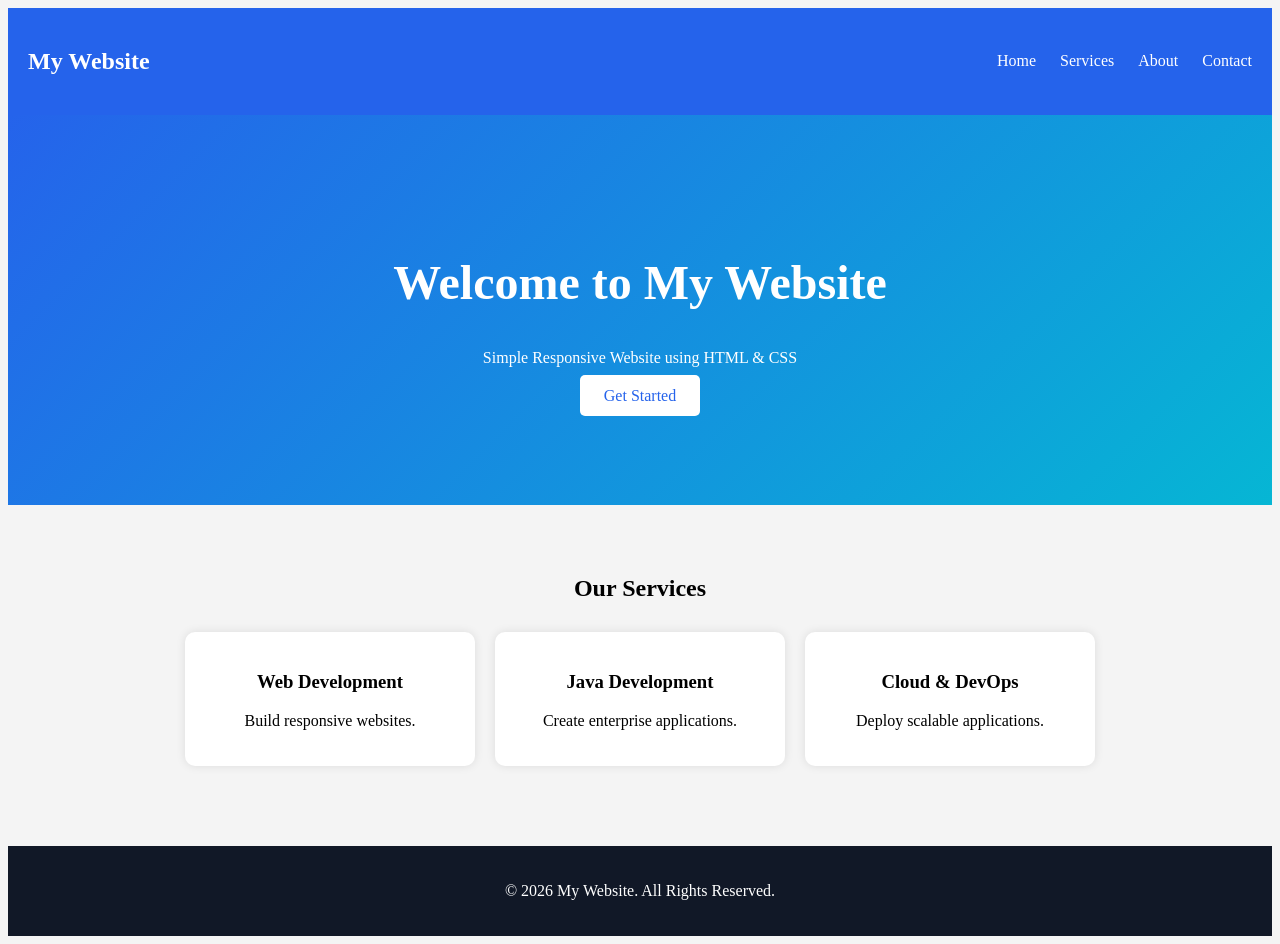
==== roadmap.html @ 2e3601b5 "Fix title in roadmap.html" ====
<!DOCTYPE html>
<html lang="en">
<head>
<meta charset="UTF-8">
<meta name="viewport" content="width=device-width, initial-scale=1.0">
<title>M Website</title>

<style>///
*{
    margin:0;
    padding:0;
    box-sizing:border-box;
    font-family:Arial,sans-serif;
}

body{
    background:#f4f4f4;
}

header{
    background:#2563eb;
    color:white;
    padding:20px;
    display:flex;
    justify-content:space-between;
    align-items:center;
}

nav a{
    color:white;
    text-decoration:none;
    margin-left:20px;
}

.hero{
    text-align:center;
    padding:100px 20px;
    background:linear-gradient(135deg,#2563eb,#06b6d4);
    color:white;
}

.hero h1{
    font-size:3rem;
}

.hero p{
    margin:20px 0;
}

.btn{
    background:white;
    color:#2563eb;
    padding:12px 24px;
    border-radius:5px;
    text-decoration:none;
}

.services{
    padding:50px 20px;
    text-align:center;
}

.cards{
    display:flex;
    justify-content:center;
    gap:20px;
    flex-wrap:wrap;
    margin-top:30px;
}

.card{
    background:white;
    padding:20px;
    width:250px;
    border-radius:10px;
    box-shadow:0 0 10px rgba(0,0,0,0.1);
}

footer{
    background:#111827;
    color:white;
    text-align:center;
    padding:20px;
    margin-top:30px;
}
</style>
</head>

<body>

<header>
    <h2>My Website</h2>

    <nav>
        <a href="#">Home</a>
        <a href="#">Services</a>
        <a href="#">About</a>
        <a href="#">Contact</a>
    </nav>
</header>

<section class="hero">
    <h1>Welcome to My Website</h1>
    <p>Simple Responsive Website using HTML & CSS</p>
    <a href="#" class="btn">Get Started</a>
</section>

<section class="services">
    <h2>Our Services</h2>

    <div class="cards">
        <div class="card">
            <h3>Web Development</h3>
            <p>Build responsive websites.</p>
        </div>

        <div class="card">
            <h3>Java Development</h3>
            <p>Create enterprise applications.</p>
        </div>

        <div class="card">
            <h3>Cloud & DevOps</h3>
            <p>Deploy scalable applications.</p>
        </div>
    </div>
</section>

<footer>
    <p>© 2026 My Website. All Rights Reserved.</p>
</footer>

</body>
</html>
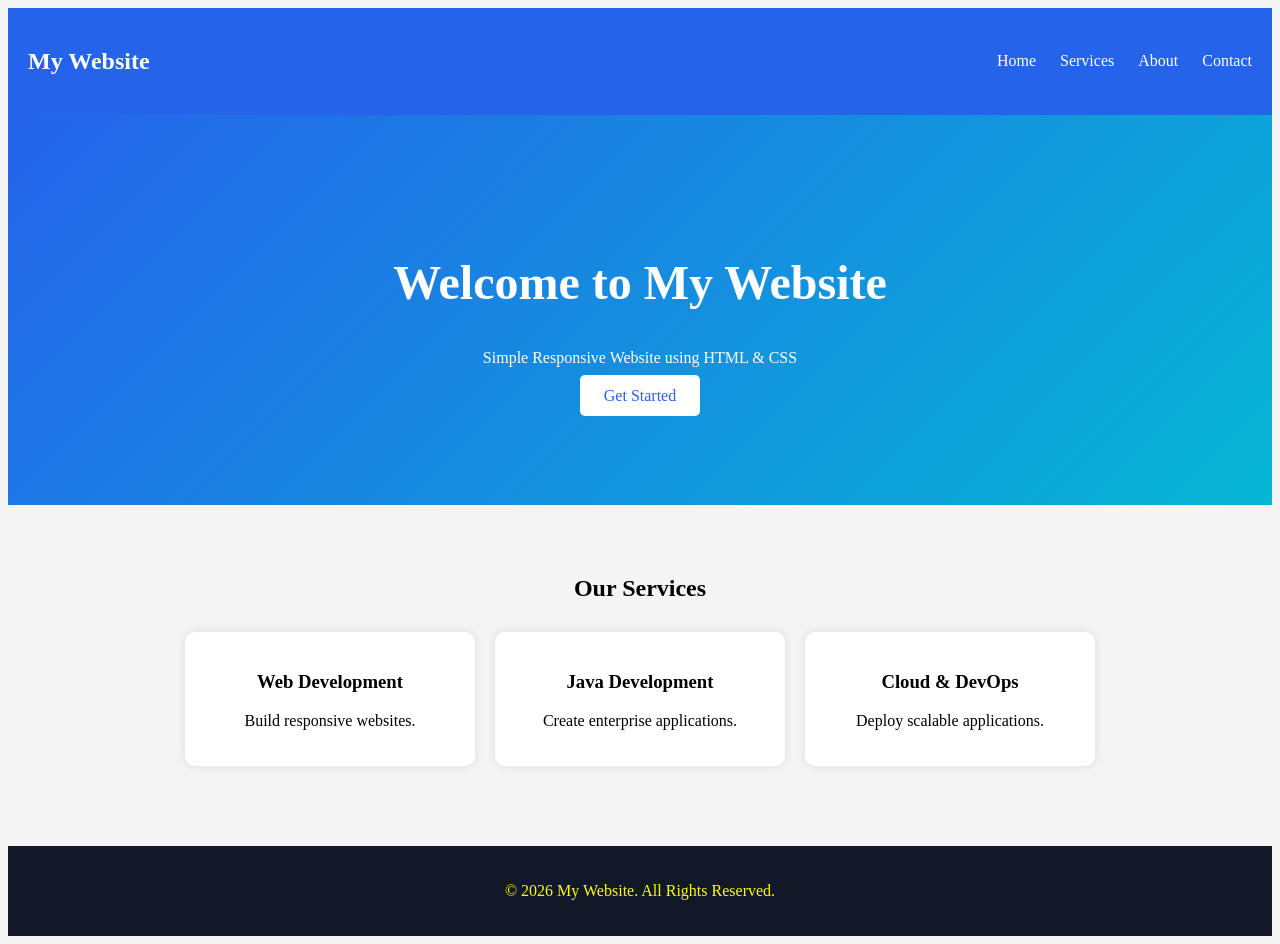
==== commit 6c81b126: "Update title and footer text color in roadmap.html" ====
--- a/roadmap.html
+++ b/roadmap.html
@@ -3,7 +3,7 @@
 <head>
 <meta charset="UTF-8">
 <meta name="viewport" content="width=device-width, initial-scale=1.0">
-<title>M Website</title>
+<title>My Website</title>
 
 <style>///
 *{
@@ -78,7 +78,7 @@
 
 footer{
     background:#111827;
-    color:white;
+    color:yellow;
     text-align:center;
     padding:20px;
     margin-top:30px;
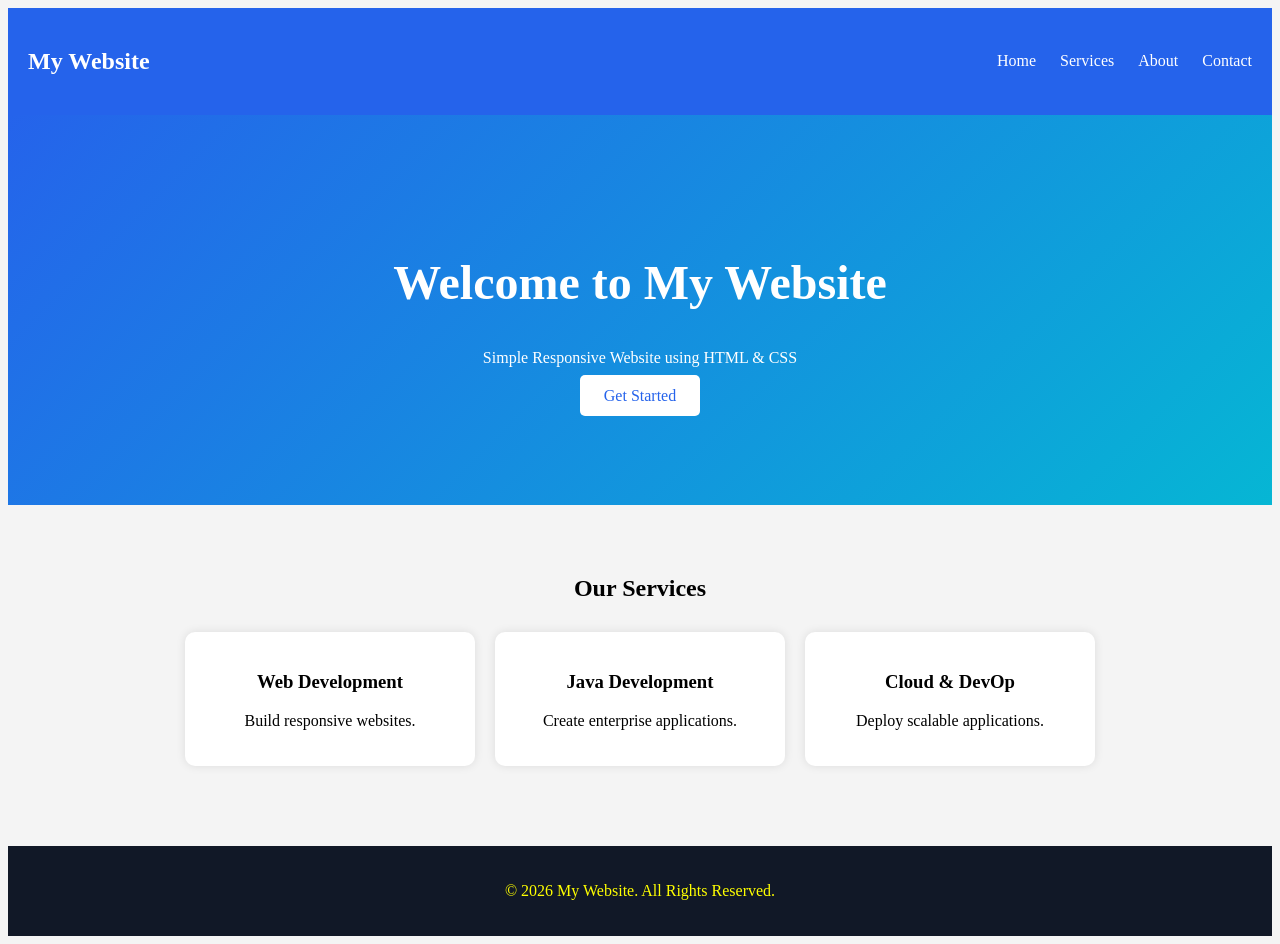
==== commit 2c72fda1: "Fix typo in Cloud & DevOps heading" ====
--- a/roadmap.html
+++ b/roadmap.html
@@ -120,7 +120,7 @@
         </div>
 
         <div class="card">
-            <h3>Cloud & DevOps</h3>
+            <h3>Cloud & DevOp</h3>
             <p>Deploy scalable applications.</p>
         </div>
     </div>
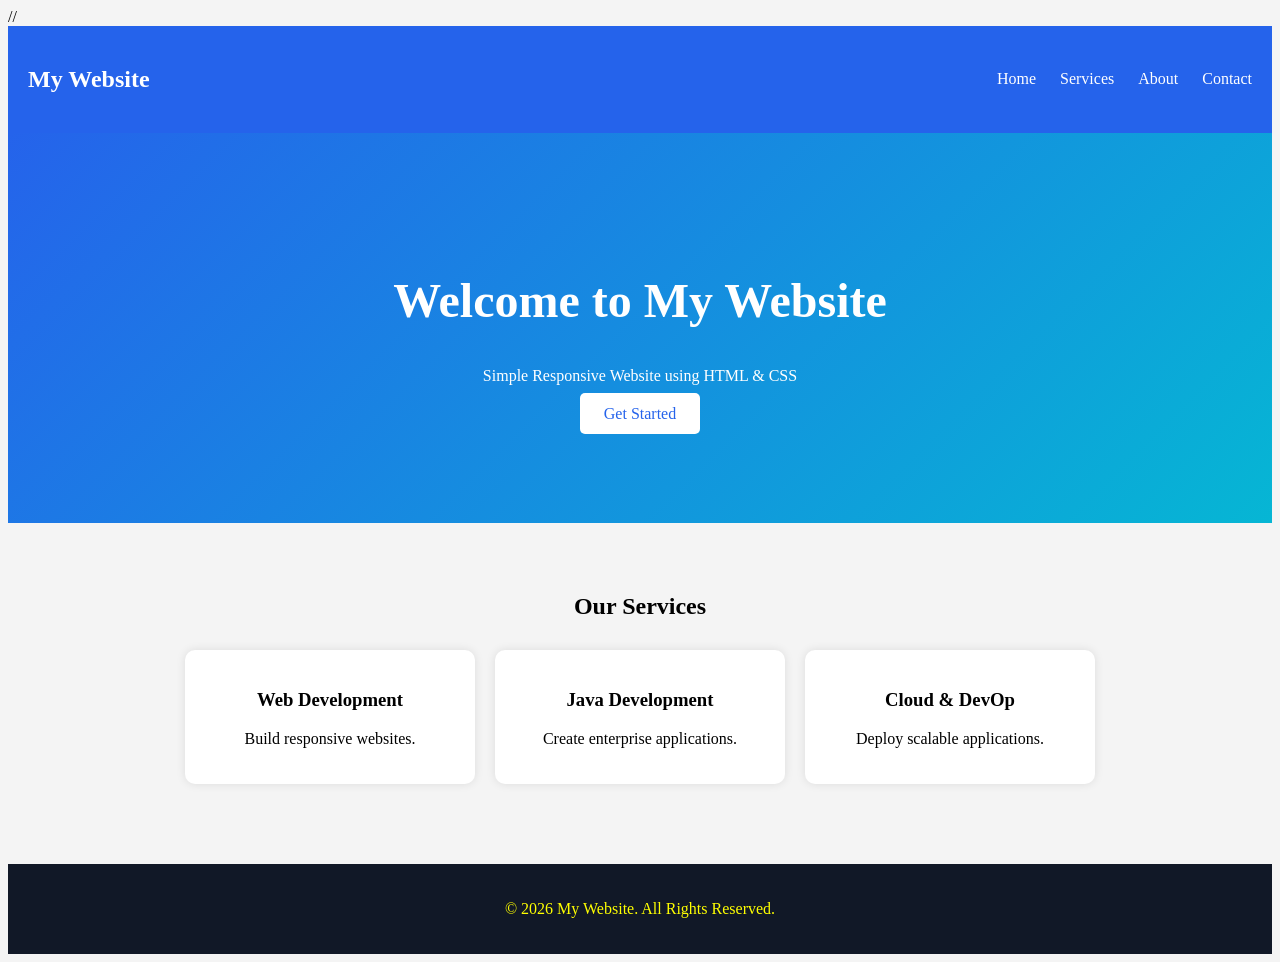
==== commit cd66b02e: "Fix HTML title tag formatting" ====
--- a/roadmap.html
+++ b/roadmap.html
@@ -3,7 +3,7 @@
 <head>
 <meta charset="UTF-8">
 <meta name="viewport" content="width=device-width, initial-scale=1.0">
-<title>My Website</title>
+<title>My Website</title>//
 
 <style>///
 *{
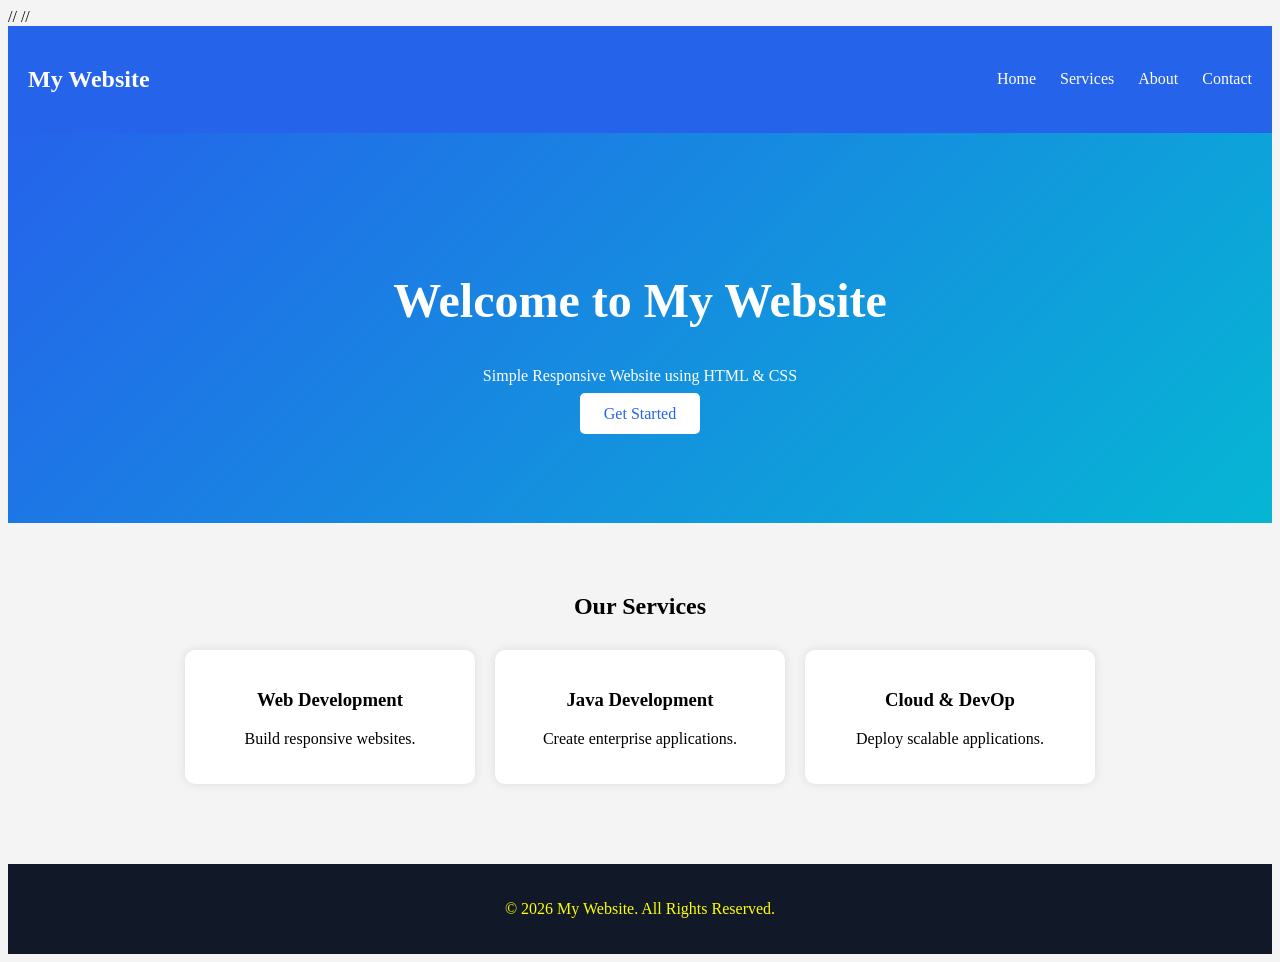
==== commit e297a7a5: "Fix HTML head tag formatting" ====
--- a/roadmap.html
+++ b/roadmap.html
@@ -1,6 +1,6 @@
 <!DOCTYPE html>
 <html lang="en">
-<head>
+<head>//
 <meta charset="UTF-8">
 <meta name="viewport" content="width=device-width, initial-scale=1.0">
 <title>My Website</title>//
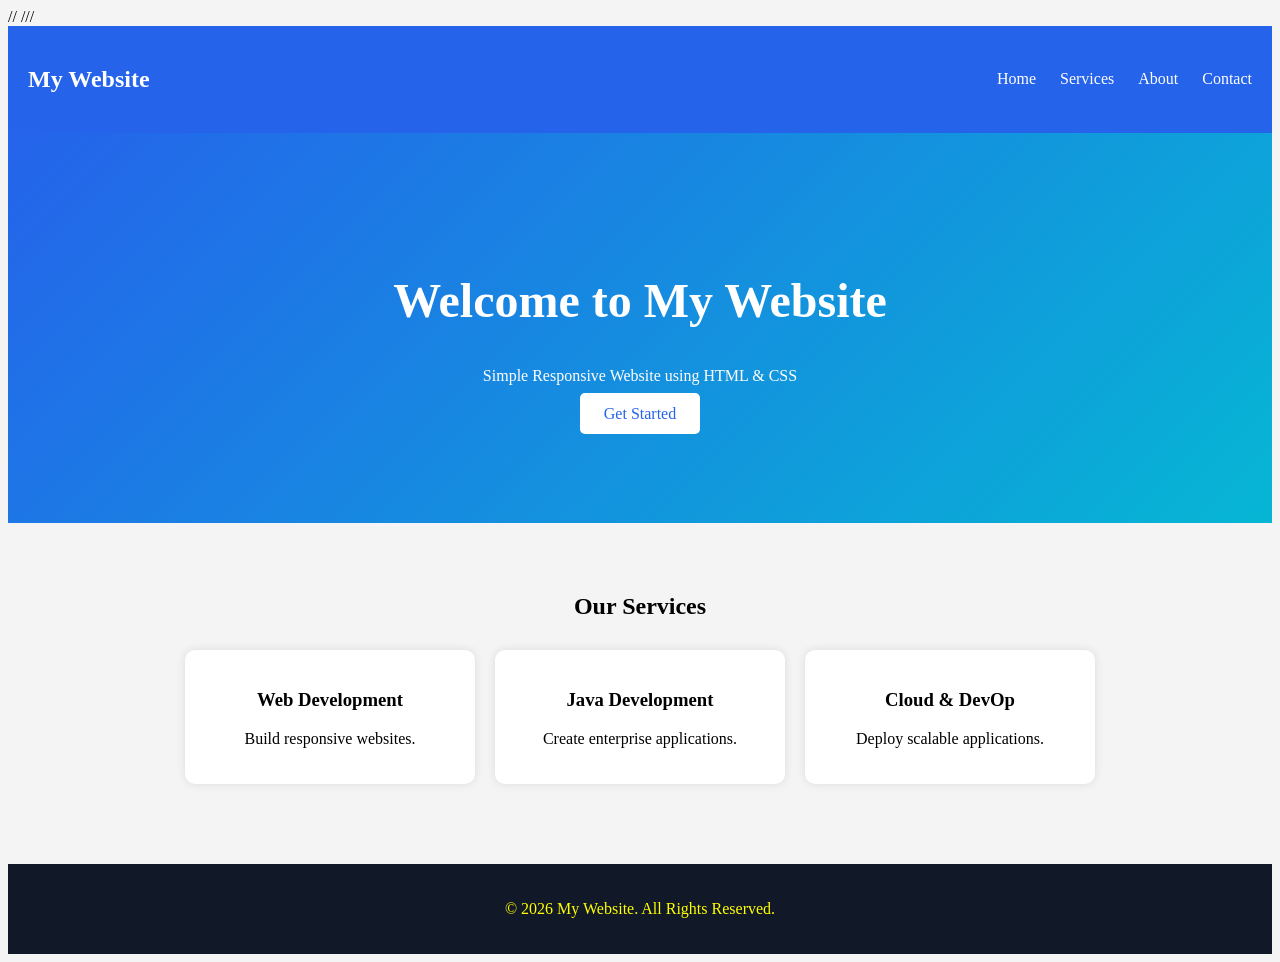
==== commit 40b4afcc: "Fix HTML title tag formatting" ====
--- a/roadmap.html
+++ b/roadmap.html
@@ -3,7 +3,7 @@
 <head>//
 <meta charset="UTF-8">
 <meta name="viewport" content="width=device-width, initial-scale=1.0">
-<title>My Website</title>//
+<title>My Website</title>///
 
 <style>///
 *{
